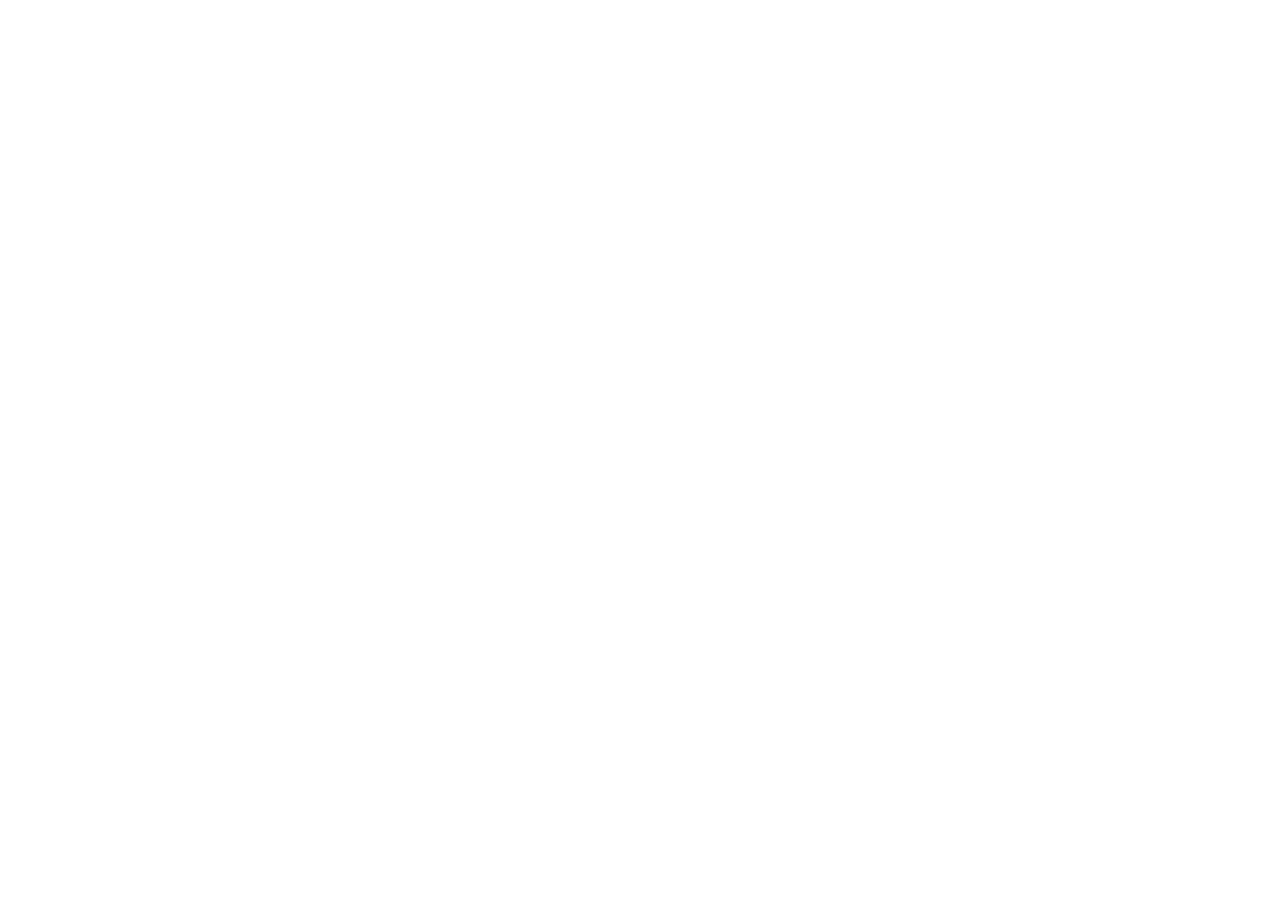
==== index.html @ 521e1aea "social" ====
<!DOCTYPE html>
<html lang="pt-br">
<head>
    <meta charset="UTF-8">
    <meta http-equiv="X-UA-Compatible" content="IE=edge">
    <meta name="viewport" content="width=device-width, initial-scale=1.0">
    <link rel="shortcut icon" href="imagens/favicon.ico" type="image/x-icon">
    <title>Projeto Redes Sociais</title>
</head>
<body>
    
</body>
</html>
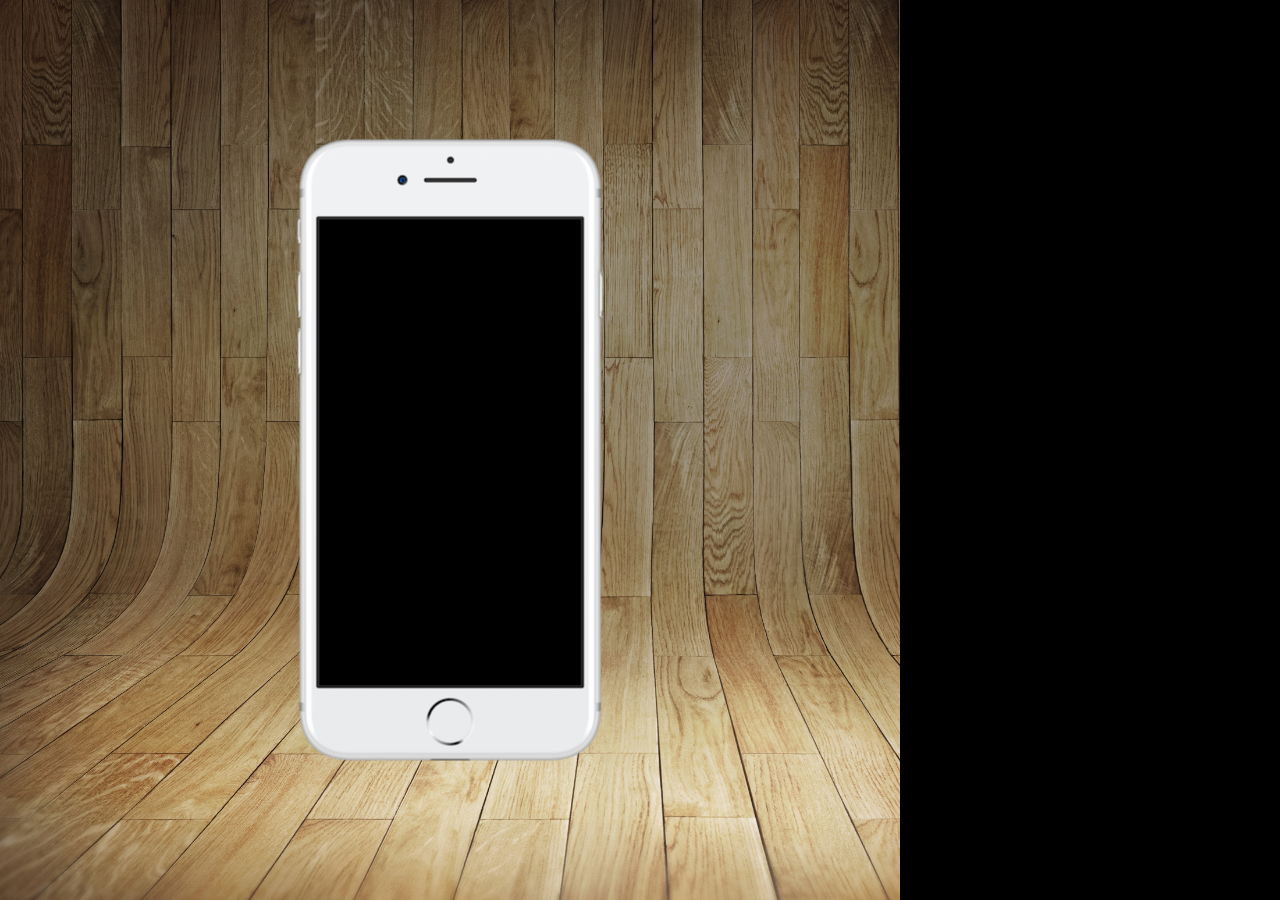
==== commit aba8567b: "social" ====
--- a/index.html
+++ b/index.html
@@ -5,9 +5,17 @@
     <meta http-equiv="X-UA-Compatible" content="IE=edge">
     <meta name="viewport" content="width=device-width, initial-scale=1.0">
     <link rel="shortcut icon" href="imagens/favicon.ico" type="image/x-icon">
+    <link rel="stylesheet" href="estilo/style.css">
     <title>Projeto Redes Sociais</title>
 </head>
 <body>
-    
+    <main>
+        <section id="telefone">
+
+        </section>
+        <section id="redes-sociais">
+
+        </section>
+    </main>
 </body>
 </html>--- a/estilo/style.css
+++ b/estilo/style.css
@@ -0,0 +1,30 @@
+@charset "UTF-8";
+*{
+    margin: 0px;
+    padding: 0px;
+    font-family: Arial, Helvetica, sans-serif;
+}
+html, body{
+    height: 100vh;
+    width: 100vh;
+    background-color: black;
+}
+body{
+    background: url('../imagens/fundo-madeira.jpg') no-repeat top center;
+    background-size: cover;
+    background-attachment: fixed;
+}
+main{
+    position: relative;
+    height: 100vh;
+    width: 100vh;
+}
+#telefone{
+    position: absolute;
+    top: 50%;
+    left: 50%;
+    transform: translate(-50%,-50%);
+    height: 627px;
+    width: 311px;
+    background: url('../imagens/frame-iphone.png');
+}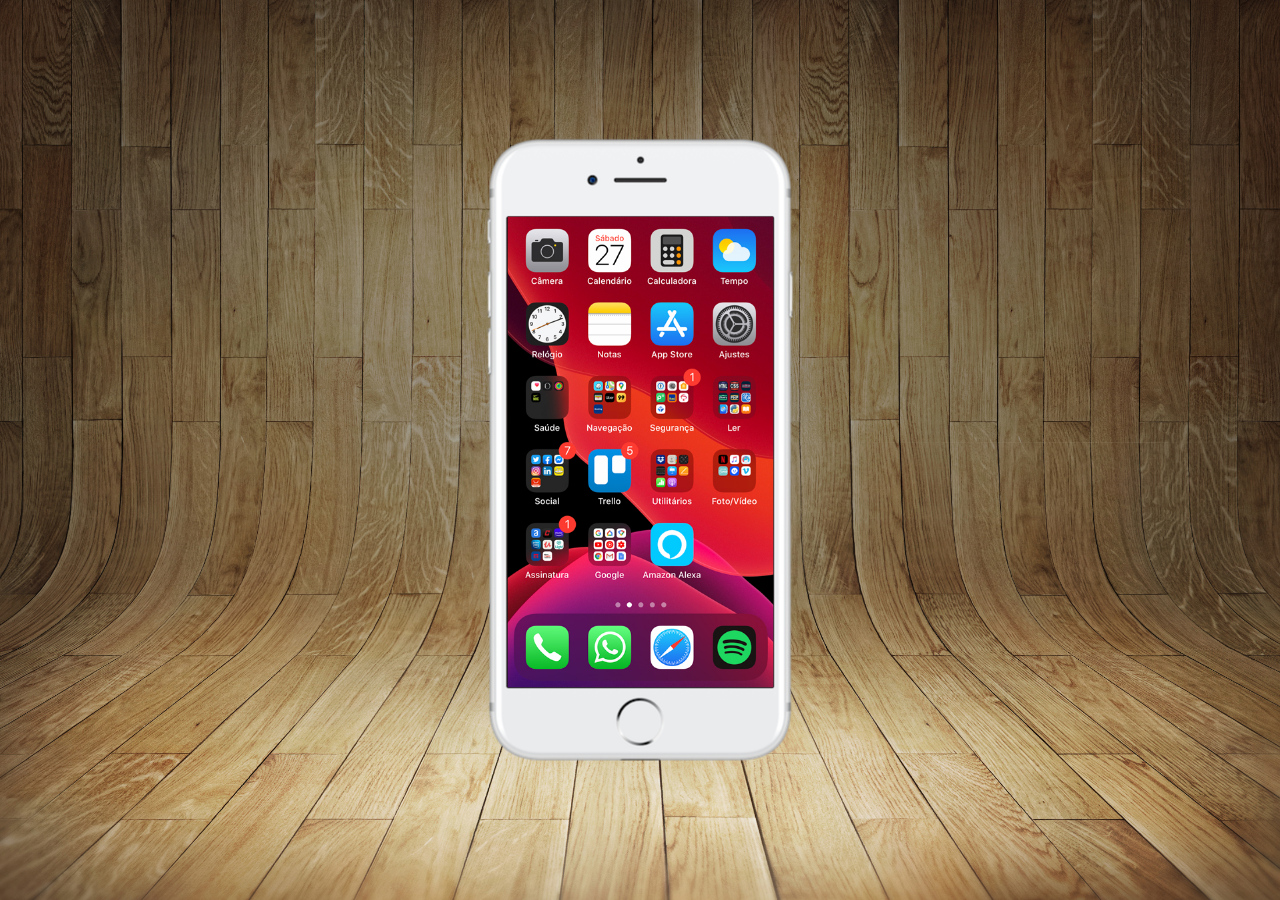
==== commit 6049911c: "att" ====
--- a/index.html
+++ b/index.html
@@ -11,7 +11,9 @@
 <body>
     <main>
         <section id="telefone">
+            <iframe class="tela" src="home.html" frameborder="0">
 
+            </iframe>
         </section>
         <section id="redes-sociais">
 
--- a/estilo/style.css
+++ b/estilo/style.css
@@ -6,20 +6,19 @@
 }
 html, body{
     height: 100vh;
-    width: 100vh;
     background-color: black;
 }
 body{
+    position: relative;
     background: url('../imagens/fundo-madeira.jpg') no-repeat top center;
     background-size: cover;
     background-attachment: fixed;
 }
 main{
-    position: relative;
     height: 100vh;
     width: 100vh;
 }
-#telefone{
+section#telefone{
     position: absolute;
     top: 50%;
     left: 50%;
@@ -27,4 +26,11 @@
     height: 627px;
     width: 311px;
     background: url('../imagens/frame-iphone.png');
+}
+.tela{
+    position: absolute;
+    top: 80px;
+    left: 23px;
+    width: 266px;
+    height: 471px;
 }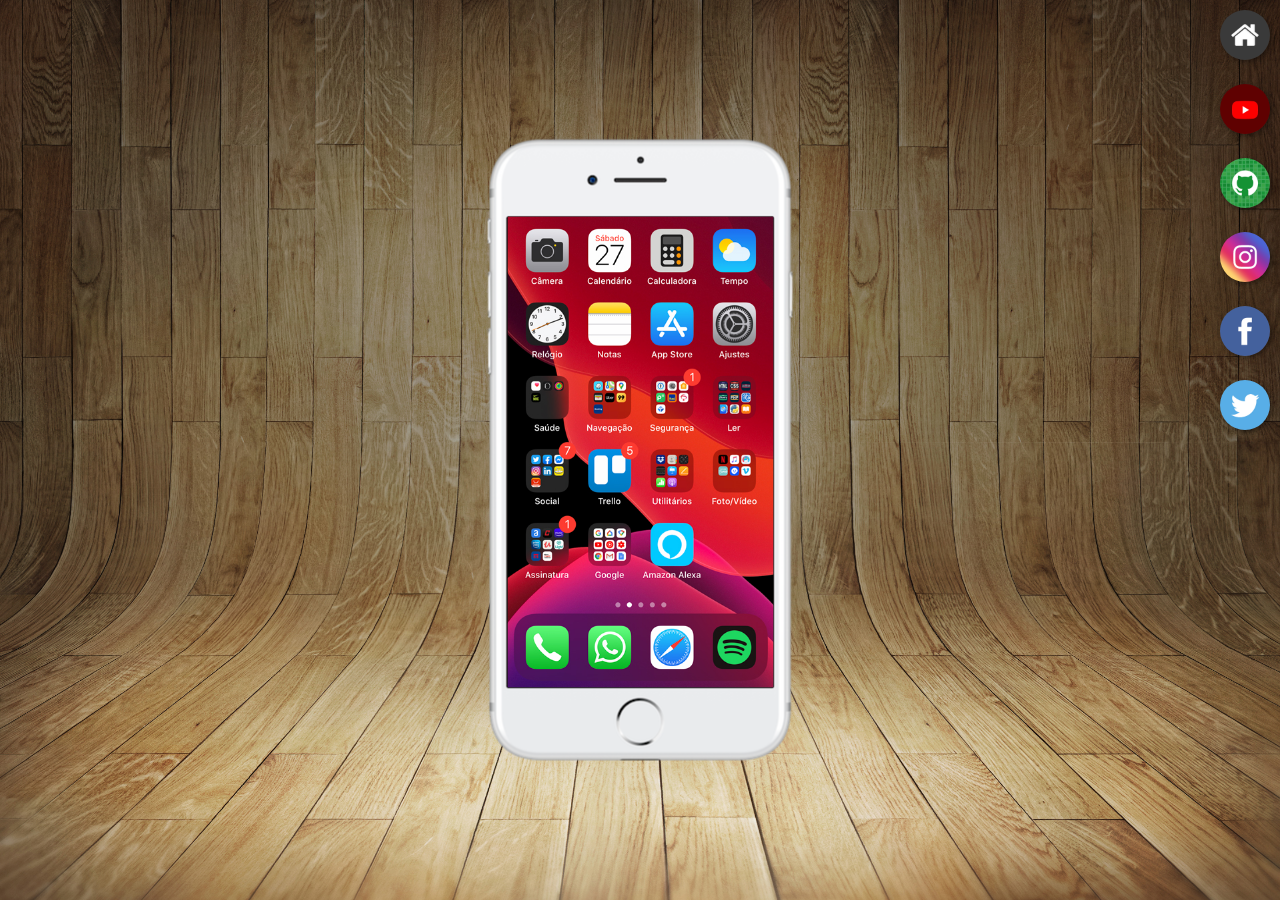
==== commit 0b7bfacb: "atualizando esta merda" ====
--- a/index.html
+++ b/index.html
@@ -11,12 +11,22 @@
 <body>
     <main>
         <section id="telefone">
-            <iframe class="tela" src="home.html" frameborder="0">
-
+            <iframe class="tela" name="tela" src="home.html" frameborder="0">
+                <p>Seu navegador não é compativel com isso.</p>
             </iframe>
         </section>
         <section id="redes-sociais">
-
+            <a href="home.html" target="tela"><img src="imagens/logo-home.jpg" alt="Home"></a>
+            <br>
+            <a href="youtube.html" target="tela"><img src="imagens/logo-youtube.jpg" alt="Youtube"></a>
+            <br>
+            <a href="#" target="tela"><img src="imagens/logo-github.jpg" alt="Github"></a>
+            <br>
+            <a href="#" target="tela"><img src="imagens/logo-instagram.jpg" alt="Instagram"></a>
+            <br>
+            <a href="#" target="tela"><img src="imagens/logo-facebook.jpg" alt="Facebook"></a>
+            <br>
+            <a href="#" target="tela"><img src="imagens/logo-twitter.jpg" alt="Twitter"></a>
         </section>
     </main>
 </body>
--- a/estilo/style.css
+++ b/estilo/style.css
@@ -4,19 +4,18 @@
     padding: 0px;
     font-family: Arial, Helvetica, sans-serif;
 }
-html, body{
-    height: 100vh;
-    background-color: black;
-}
 body{
     position: relative;
-    background: url('../imagens/fundo-madeira.jpg') no-repeat top center;
+    height: 100vh;
+    width: 100%;
+    background: url('../imagens/fundo-madeira.jpg') no-repeat top 
+    center;
     background-size: cover;
     background-attachment: fixed;
 }
 main{
-    height: 100vh;
-    width: 100vh;
+    height: 100%;
+    width: 100%;
 }
 section#telefone{
     position: absolute;
@@ -33,4 +32,19 @@
     left: 23px;
     width: 266px;
     height: 471px;
+}
+#redes-sociais{
+    text-align: right;
+}
+#redes-sociais img{
+    width: 50px;
+    margin: 10px;
+    border-radius: 50%;
+    box-shadow: 2px 2px 5px rgba(0, 0, 0, 0.400);
+    box-sizing: border-box;
+}
+#redes-sociais img:hover{
+    transform: translate(-3px, -3px);
+    box-shadow: 5px 5px 9px rgba(0, 0, 0, 0.650);
+    transition: transform .3s;
 }